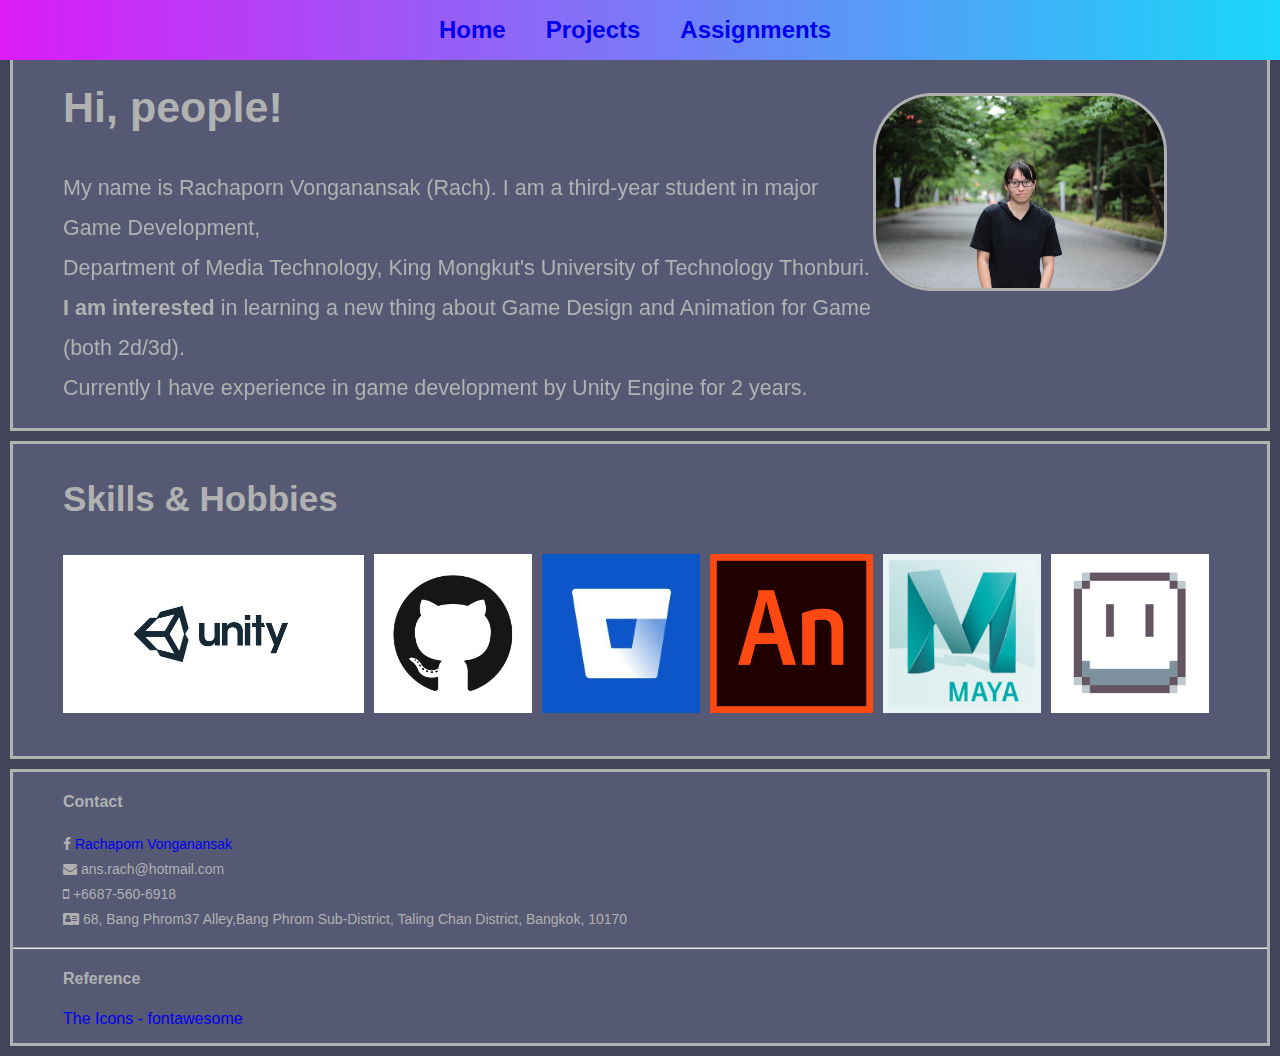
==== index.html @ b6fe2aea "add menu link" ====
<html>
    <head>
        <title>myPortfolio</title>
        <link rel=" stylesheet" href="style.css">     
        <link rel=" stylesheet" href="https://stackpath.bootstrapcdn.com/font-awesome/4.7.0/css/font-awesome.min.css">    
    </head>
    <body>
        <div class="menu">
            <ul>
                <li><a href="https://ansrach.github.io/Portfolio-webpage/index.html" style="text-decoration: none"><b>Home</b></a></li>                               
                <li><a href="https://ansrach.github.io/Portfolio-webpage/myProjects.html" style="text-decoration: none"><b>Projects</b></a></li>
                <li><a href="https://ansrach.github.io/Portfolio-webpage/inClassAssignment.html" style="text-decoration: none"><b>Assignments</b></a></li>               
            </ul>
        </div>
        <div class="grid-container">
            <div id="header">
                <div class="introduce-myself">
                    <img id="rach-01" src ="portWeb-pic/IMG_0821 (1).JPG" alt="rach">
                        <h2>Hi, people!</h2><p>My name is Rachaporn Vonganansak (Rach). I am a third-year student in major Game Development, <br> 
                            Department of Media Technology, King Mongkut's University of Technology Thonburi. <br> 
                            <b>I am interested</b> in learning a new thing about Game Design and Animation for Game (both 2d/3d).<br> 
                            Currently I have experience in game development by Unity Engine for 2 years.</p>
                            <!--<img src="catvibes.gif" alt="music_cat">-->                   
                </div>
            </div> 
            <div id="skill">
                <div class="skill">
                    <h3>Skills & Hobbies<h3>        
                        <div class="skill-pic">
                            <a href="#"><img id="unity" src="portWeb-pic/pic-unity.jpg" alt="unity"></a>
                            <a href="https://github.com/ansrach?tab=repositories"><img id="git" src="portWeb-pic/pic-GitHub02.png" alt="git"></a>
                            <a href="https://bitbucket.org/ansrach40/mygame/src/master/"><img id="bitbucket" src="portWeb-pic/pic-bitbucket.jpg" alt="bitbucket"></a>
                            <a href="https://store.line.me/stickershop/product/11430791/th"><img id="animate-cc" src="portWeb-pic/pic-animate-cc.png" alt="animate-cc"></a>
                            <a href="#"><img id="maya-autodesk" src="portWeb-pic/pic-maya.png" alt="maya-autodesk"></a>
                            <a href="#"><img id="aseprite" src="portWeb-pic/pic-aseprite02.png" alt="aseprite"></a> 
                        </div>                                
                </div>
            </div>
            <div id="contact">
                <div class="contact">
                    <h4>Contact<h4>
                        <!--<pre>
                            <i class="fa fa-facebook"></i><a href="https://www.facebook.com/ratachaporn.vonanansak/" style="text-decoration: none"> Rachaporn Vonganansak</a>     <i class="fa fa-envelope"></i>  ans.rach@hotmail.com     <i class="fa fa-mobile"></i>  +6687-560-6918     <i class="fa fa-address-card"></i>  68, Bang Phrom37 Alley,Bang Phrom Sub-District, Taling Chan District, Bangkok, 10170   
                        </pre>-->                                                                      
                </div>
                <div class="contact-detail">
                    <ul>
                        <li><i class="fa fa-facebook"></i><a href="https://www.facebook.com/ratachaporn.vonanansak/" style="text-decoration: none"> Rachaporn Vonganansak</a></li>     
                        <li><i class="fa fa-envelope"></i>  ans.rach@hotmail.com </li>    
                        <li><i class="fa fa-mobile"></i>  +6687-560-6918</li>     
                        <li><i class="fa fa-address-card"></i>  68, Bang Phrom37 Alley,Bang Phrom Sub-District, Taling Chan District, Bangkok, 10170  </li> 
                    </ul>   
                </div>
                <hr>
                <div class="reference">
                    <h4>Reference</h4>
                    <a href="https://fontawesome.com/v4.7.0/icons/" style="text-decoration: none">The Icons - fontawesome</a>
                </div>
            </div>           
        </div>        
    </body>
</html>
---- style.css ----
body
{
    margin: 0;
    padding: 0;
    font-family: sans-serif;
    background-color:#42455a;
}
/*.container{
    width: 100%;
    height: 100%; 
      
}*/
.grid-container{  
    grid-template-rows: auto;
    display: grid;
    grid-gap: 10px;
    margin: 10px;
}
.grid-container > div{
    border: 3px solid #b2b1b1;
    font-size: 30px;       
    background-color: #555974;
}
#header{
    grid-column: 1 / span 1;    
}
#skill{
    grid-column: 1 / span 1;
}
#contact{
    grid-column: 1 / span 1;
}
#game-projects{
    grid-column: 1 / span 1;
}
#assignment{
    grid-column: 1 / span 1;
}
@media only screen and (max-width: 767px){
    .grid-container{
        grid-template-rows: auto;
        display: grid;
        grid-gap: 10px;
        margin: 10px;         
    }
    #header{
        grid-column: 1 / span 1;        
    }  
    #skill{
        grid-column: 1 / span 1;        
    }
    #contact{
        grid-column: 1 / span 1;        
    }
    #game-projects{
        grid-column: 1 / span 1;         
    }  
    #assignment{
        grid-column: 1 / span 1;
        text-align: center;
    }
}
@media only screen and (max-width: 500px){
    .grid-container{
        grid-template-rows: auto;
        display: grid;
        grid-gap: 10px;
        margin: 10px;  
    }
    #header{
        grid-column: 1 / span 1;   
        margin-top: 80px;          
    }  
    #skill{
        grid-column: 1 / span 1;
        text-align: center;
    }
    #contact{
        grid-column: 1 / span 1;
        text-align: center;
    }
    #game-projects{
        grid-column: 1 / span 1;         
    }  
    #assignment{
        grid-column: 1 / span 1;
        text-align: center;
    }
}
.menu{    
    text-align: center;
    position: fixed;
    top: 0%;
    width: 100%;
    background: linear-gradient(to right, #db1bf6, #19d7f8);
}
.menu ul{
    display: inline-flex;
    right: 50px;
    margin-right: 50px;    
}
.menu ul li{
   list-style: none;   
   margin: 0 20px;  
   font-size: 24px;  
}
.menu ul li a:visited
{
	color:#555974; ; 
}  
/* mouse over link */  
.menu ul li a:hover
{ 
	color:#42455a;     
} 

.introduce-myself{     
    color: #b2b1b1;  
    margin-left: 50px; 
    margin-right: 50px; 
    margin-top: 70px;
}
.introduce-myself h2{
    font-size: 43px;    
}
.introduce-myself p{
    margin-bottom: 20px;
    font-size: 21.5px; 
    line-height: 40px;   
    position: relative;       
}
#rach-01{
    width: 25%;
    float: right;  
    margin-top: 10px;   
    margin-bottom: 30px; 
    margin-right: 50px;
    border: 3px solid#b2b1b1;
    border-radius: 60px;   
}

.skill{  
   color: #b2b1b1;
   margin-left: 50px; 
}
.skill-pic a:hover{
    opacity: 85%; 
}
#unity{
    width: 25%;    
}
#animate-cc{
    width: 13.5%;
}
#aseprite{
    /*width: 32.5%; 01*/   
    width: 13.15%; 
}
#maya-autodesk{
    width: 13.15%;
}
#git{
    width: 13.15%;
}
#bitbucket{
    width: 13.18%;
}

.contact{
    color: #b2b1b1;     
    font-size: 16px; 
    margin-left: 50px;    
}
.contact-detail ul{    
    color: #b2b1b1;
    list-style: none;
    line-height: 25px;
    font-size: 14px;    
    margin-left: 10px;     
}
/*.contact pre{
    margin-right: 150px;
}*/
/* visited link */
.contact-detail ul a:visited
{
	color:#b2b1b1; 
}  
/* mouse over link */  
.contact-detail ul a:hover
{ 
	color: lightseagreen; 
} 
.reference{       
    color: #b2b1b1;
    font-size: 16px; 
    margin-left: 50px;  
    margin-bottom: 15px; 
}
.reference a:visited
{
	color:#b2b1b1; 
}  
/* mouse over link */  
.reference a:hover
{ 
	color: lightseagreen; 
} 

/*myProject*/
.projects{
    color: #b2b1b1;  
    margin-left: 50px; 
    margin-right: 50px;
    margin-top: 65px;
}
.projects p{
    font-size: 21.5px;        
    line-height: 40px;    
}
.projects hr{
    margin-right: 50px;
}
.projects a:hover{
    opacity: 85%;
}
#unity-project{
    border: 2px solid#b2b1b1;
    border-radius: 30px;    
}
#game-pic{
    width: 35%;
    float: right;    
    margin-right: 50px;
    border: 3px solid#b2b1b1;
    border-radius: 60px;   
}

.game-built{
    font-size: 20px;
    margin-bottom: 15px;
    text-align: center;   
}
.game-built a:hover{
    opacity: 85%;
}
#project-built{
    border: 2px solid#b2b1b1;
    border-radius: 30px;    
    width: 10%;    
}

/*inClassAssignment*/
#assignments-pic{
    border: 3px solid#b2b1b1;
    border-radius: 30px;    
    width: 47.75%;
    margin-bottom: 45px;
}
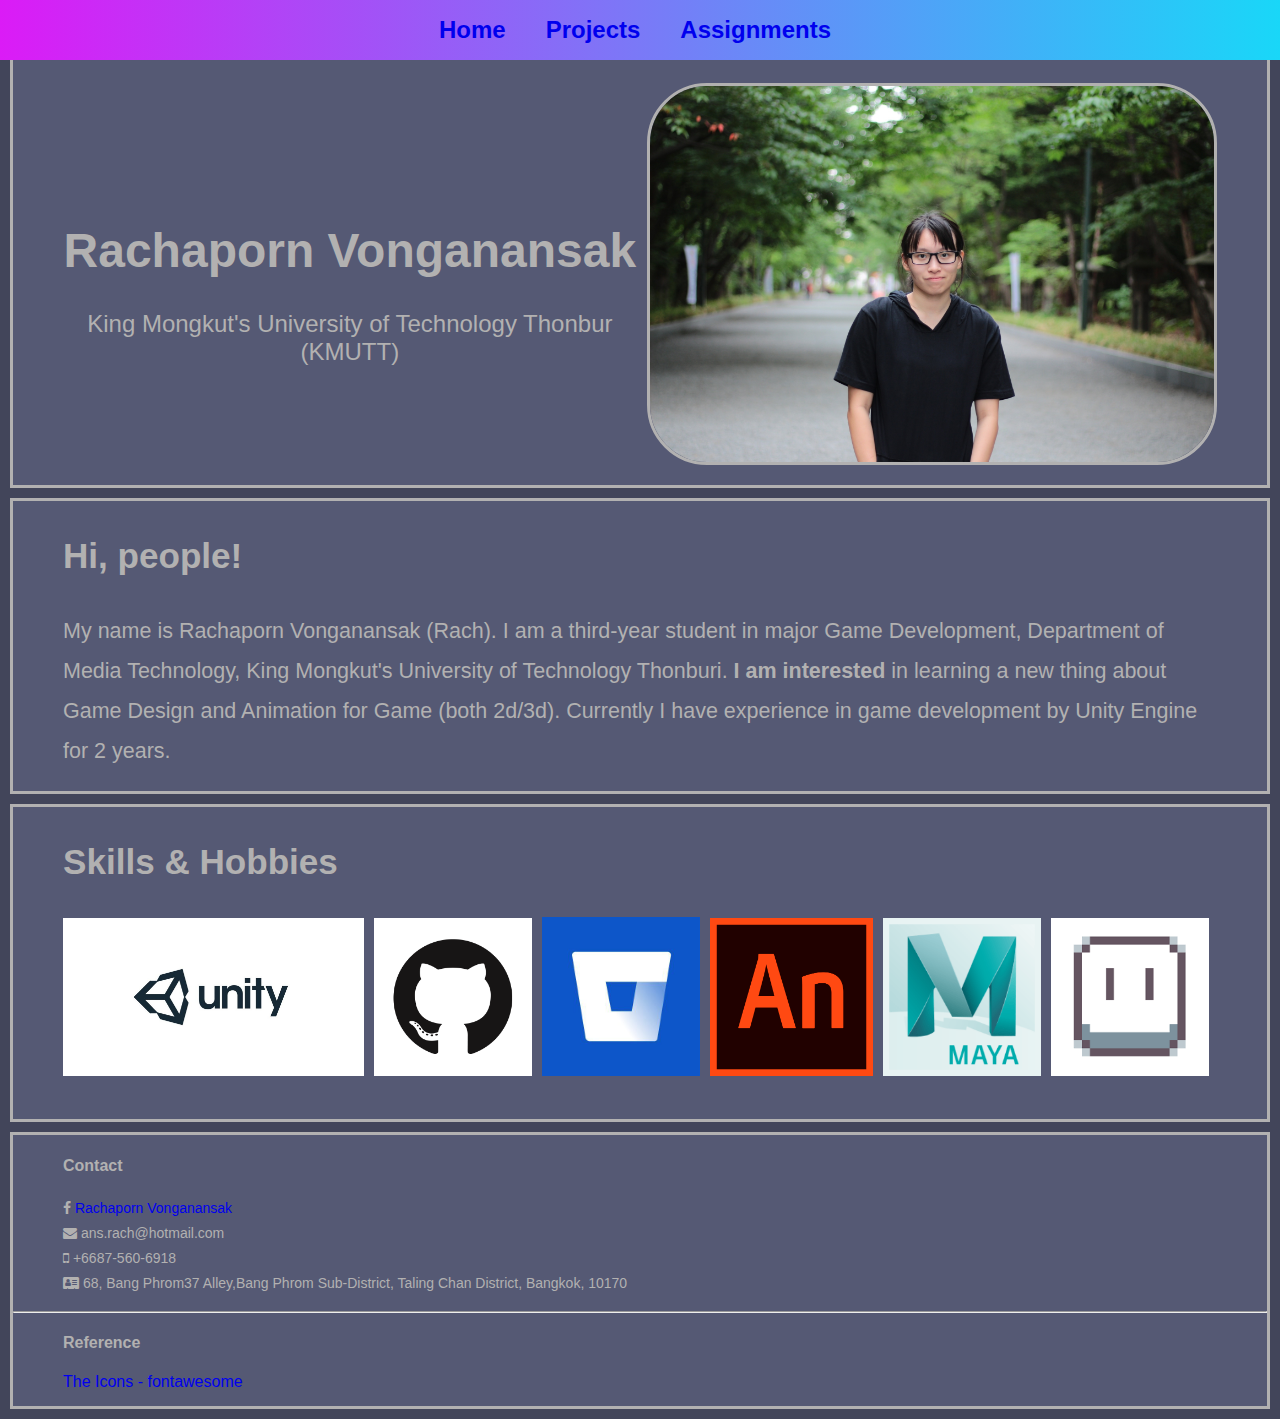
==== commit 4bd2e23d: "update html" ====
--- a/index.html
+++ b/index.html
@@ -14,15 +14,20 @@
         </div>
         <div class="grid-container">
             <div id="header">
-                <div class="introduce-myself">
-                    <img id="rach-01" src ="portWeb-pic/IMG_0821 (1).JPG" alt="rach">
-                        <h2>Hi, people!</h2><p>My name is Rachaporn Vonganansak (Rach). I am a third-year student in major Game Development, <br> 
-                            Department of Media Technology, King Mongkut's University of Technology Thonburi. <br> 
-                            <b>I am interested</b> in learning a new thing about Game Design and Animation for Game (both 2d/3d).<br> 
+                <img id="rach-01" src ="portWeb-pic/IMG_0821 (1).JPG" alt="rach">                 
+                <div class="head">                                       
+                    <h1>Rachaporn Vonganansak</h1><p>King Mongkut's University of Technology Thonbur (KMUTT)</p>                    
+                </div>                
+            </div> 
+            <div id="about-me">
+                <div class="introduce-myself">                   
+                        <h3>Hi, people!</h3><p>My name is Rachaporn Vonganansak (Rach). I am a third-year student in major Game Development, 
+                            Department of Media Technology, King Mongkut's University of Technology Thonburi. 
+                            <b>I am interested</b> in learning a new thing about Game Design and Animation for Game (both 2d/3d).
                             Currently I have experience in game development by Unity Engine for 2 years.</p>
                             <!--<img src="catvibes.gif" alt="music_cat">-->                   
-                </div>
-            </div> 
+                </div>        
+            </div>
             <div id="skill">
                 <div class="skill">
                     <h3>Skills & Hobbies<h3>        
--- a/style.css
+++ b/style.css
@@ -5,11 +5,6 @@
     font-family: sans-serif;
     background-color:#42455a;
 }
-/*.container{
-    width: 100%;
-    height: 100%; 
-      
-}*/
 .grid-container{  
     grid-template-rows: auto;
     display: grid;
@@ -23,6 +18,9 @@
 }
 #header{
     grid-column: 1 / span 1;    
+}
+#about-me{
+    grid-column: 1 / span 1;
 }
 #skill{
     grid-column: 1 / span 1;
@@ -46,6 +44,9 @@
     #header{
         grid-column: 1 / span 1;        
     }  
+    #about-me{
+        grid-column: 1 / span 1;
+    }
     #skill{
         grid-column: 1 / span 1;        
     }
@@ -68,9 +69,12 @@
         margin: 10px;  
     }
     #header{
-        grid-column: 1 / span 1;   
-        margin-top: 80px;          
-    }  
+        grid-column: 1 / span 1          
+    }
+   
+    #about-me{
+        grid-column: 1 / span 1;        
+    }
     #skill{
         grid-column: 1 / span 1;
         text-align: center;
@@ -113,32 +117,34 @@
 { 
 	color:#42455a;     
 } 
-
+.head{
+    text-align: center;
+    color: #b2b1b1;
+    font-size: 24px;
+    margin-top: 210px;
+    margin-left: 40px; 
+}
+#rach-01{
+    width: 45%;    
+    float: right;   
+    display: block;
+    margin-top: 70px;
+    margin-bottom: 20px;    
+    margin-right: 50px;
+    border: 3px solid#b2b1b1;
+    border-radius: 60px;   
+}
 .introduce-myself{     
     color: #b2b1b1;  
     margin-left: 50px; 
-    margin-right: 50px; 
-    margin-top: 70px;
-}
-.introduce-myself h2{
-    font-size: 43px;    
+    margin-right: 50px;   
 }
 .introduce-myself p{
     margin-bottom: 20px;
     font-size: 21.5px; 
     line-height: 40px;   
-    position: relative;       
-}
-#rach-01{
-    width: 25%;
-    float: right;  
-    margin-top: 10px;   
-    margin-bottom: 30px; 
-    margin-right: 50px;
-    border: 3px solid#b2b1b1;
-    border-radius: 60px;   
-}
-
+         
+}
 .skill{  
    color: #b2b1b1;
    margin-left: 50px; 
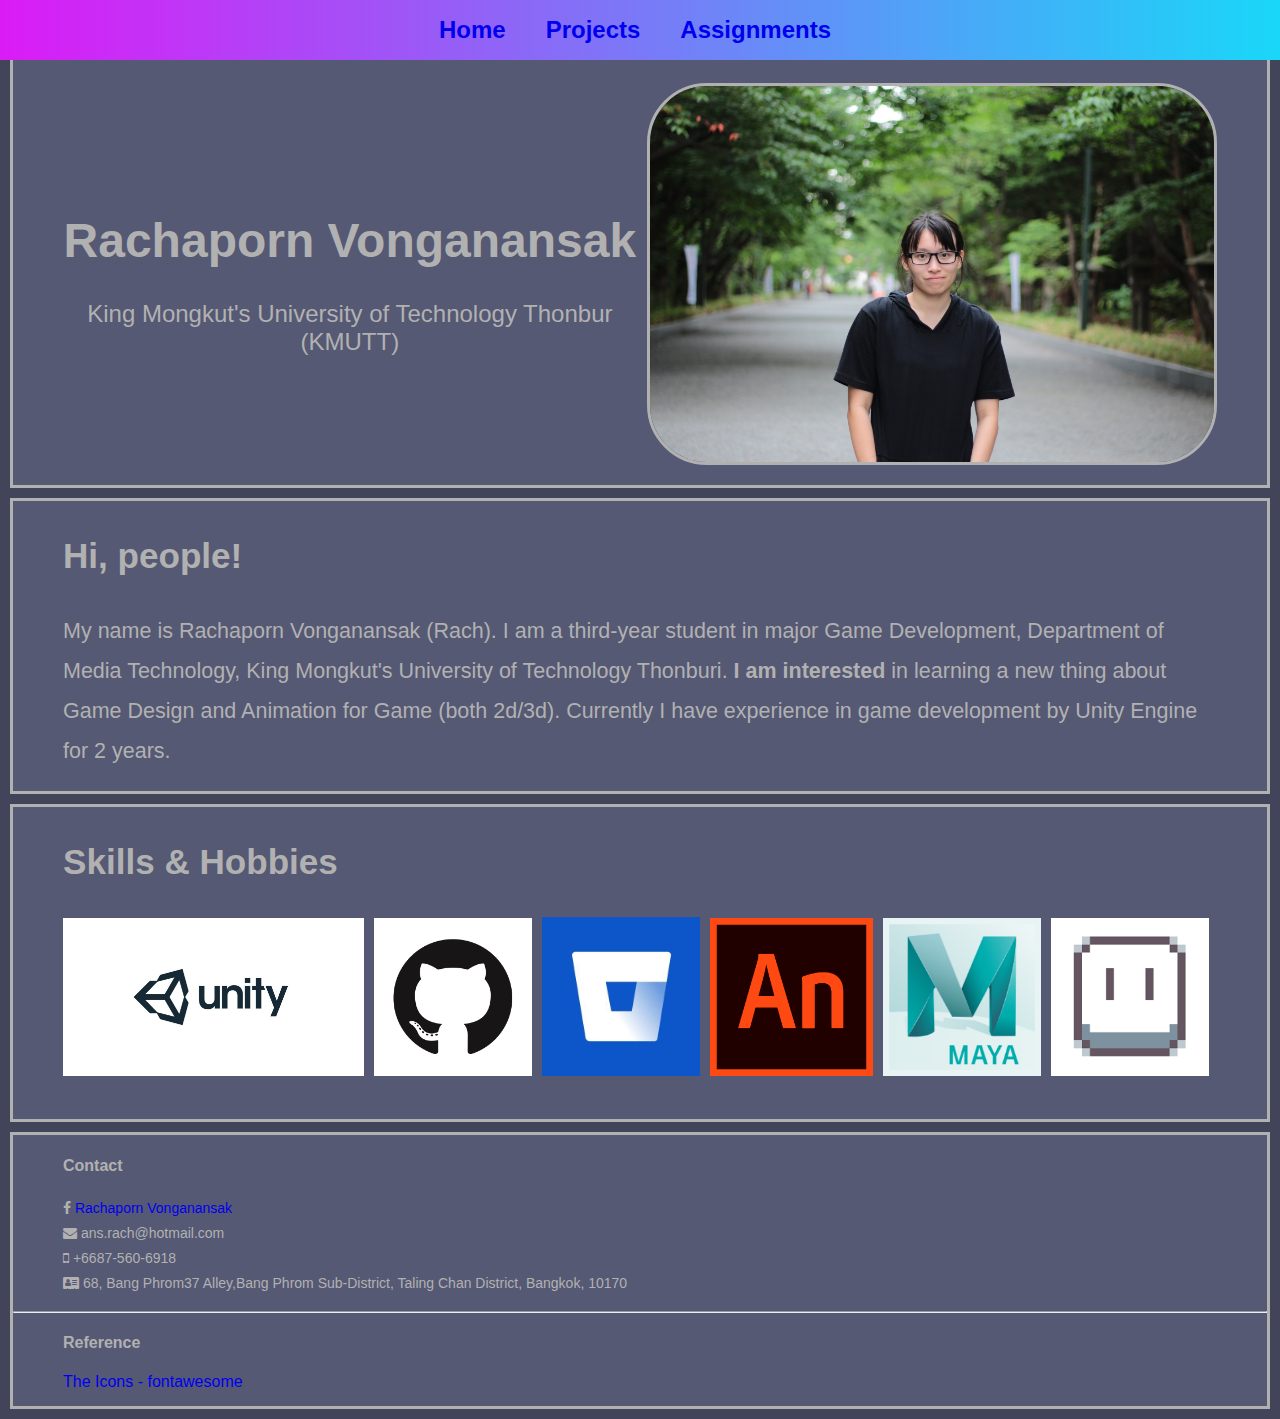
==== commit 96850a61: "update html & square game css" ====
--- a/index.html
+++ b/index.html
@@ -32,7 +32,7 @@
                 <div class="skill">
                     <h3>Skills & Hobbies<h3>        
                         <div class="skill-pic">
-                            <a href="#"><img id="unity" src="portWeb-pic/pic-unity.jpg" alt="unity"></a>
+                            <a href="https://ansrach.github.io/Portfolio-webpage/myProjects.html"><img id="unity" src="portWeb-pic/pic-unity.jpg" alt="unity"></a>
                             <a href="https://github.com/ansrach?tab=repositories"><img id="git" src="portWeb-pic/pic-GitHub02.png" alt="git"></a>
                             <a href="https://bitbucket.org/ansrach40/mygame/src/master/"><img id="bitbucket" src="portWeb-pic/pic-bitbucket.jpg" alt="bitbucket"></a>
                             <a href="https://store.line.me/stickershop/product/11430791/th"><img id="animate-cc" src="portWeb-pic/pic-animate-cc.png" alt="animate-cc"></a>
--- a/style.css
+++ b/style.css
@@ -69,9 +69,9 @@
         margin: 10px;  
     }
     #header{
-        grid-column: 1 / span 1          
-    }
-   
+        grid-column: 1 / span 1;
+                  
+    }   
     #about-me{
         grid-column: 1 / span 1;        
     }
@@ -121,13 +121,12 @@
     text-align: center;
     color: #b2b1b1;
     font-size: 24px;
-    margin-top: 210px;
+    margin-top: 200px;
     margin-left: 40px; 
 }
 #rach-01{
     width: 45%;    
-    float: right;   
-    display: block;
+    float: right;    
     margin-top: 70px;
     margin-bottom: 20px;    
     margin-right: 50px;
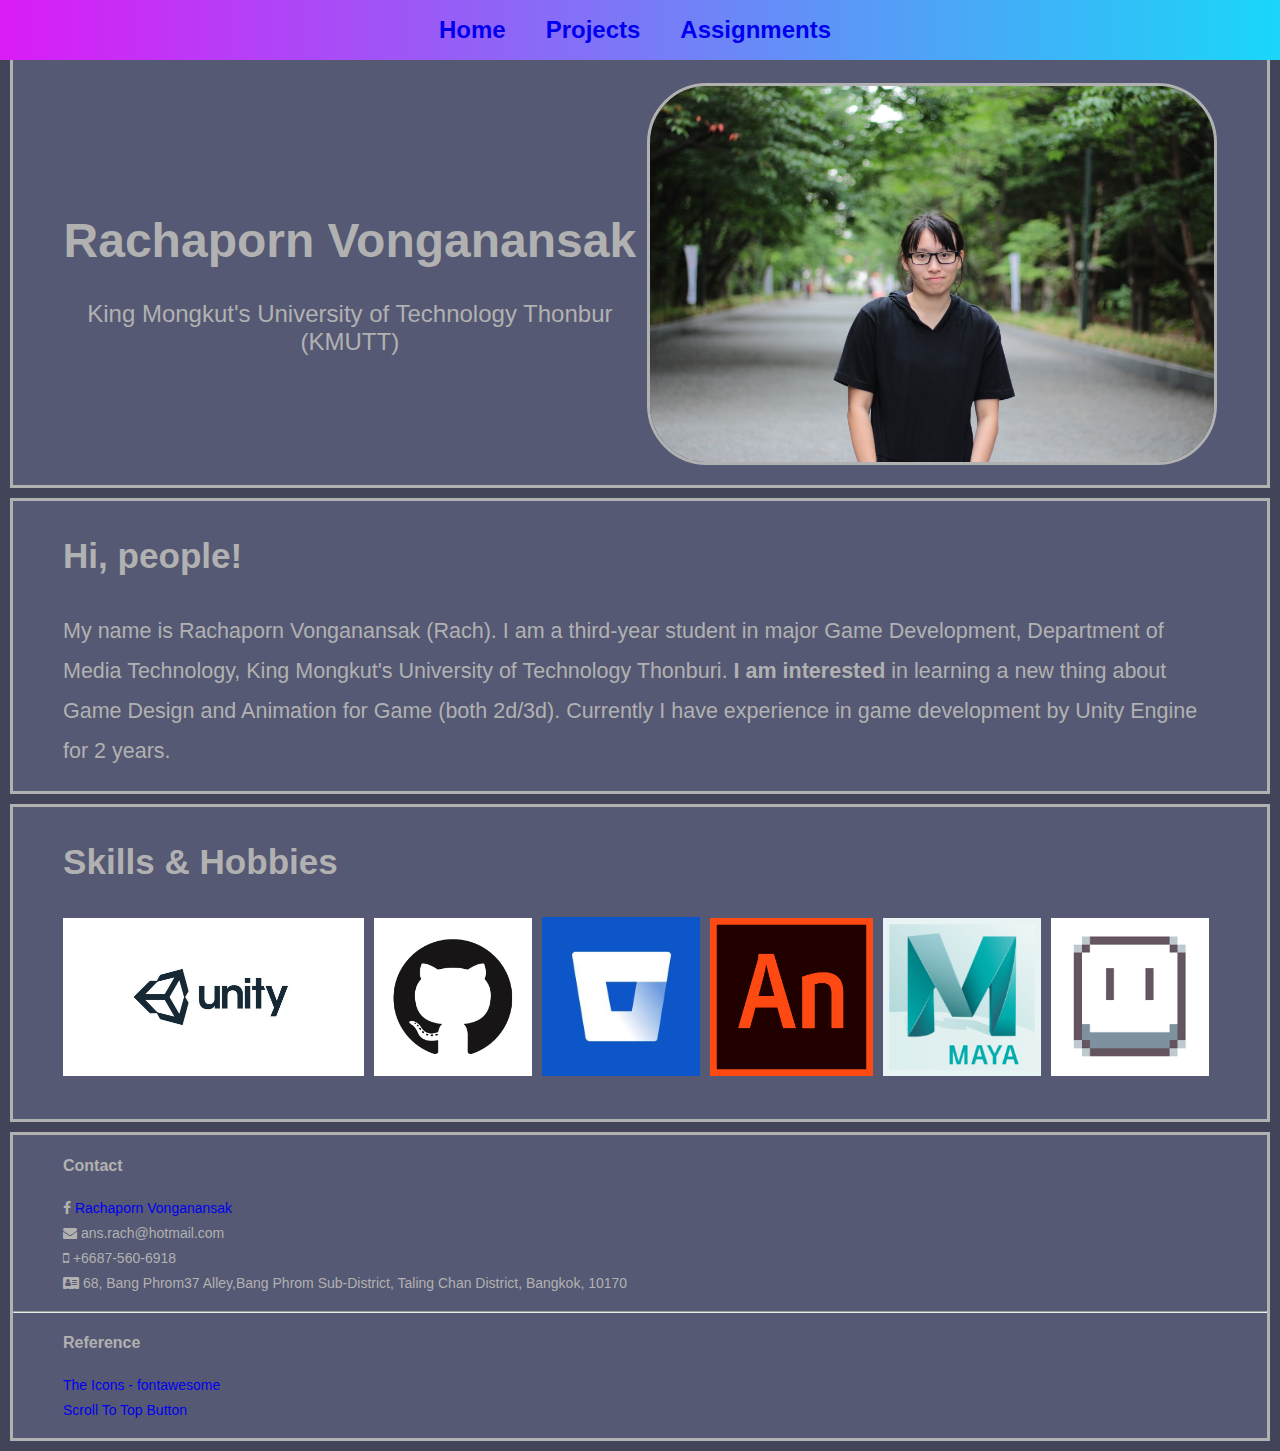
==== commit f14eed20: "update html" ====
--- a/index.html
+++ b/index.html
@@ -1,10 +1,11 @@
 <html>
     <head>
         <title>myPortfolio</title>
-        <link rel=" stylesheet" href="style.css">     
+        <link rel=" stylesheet" href="style.css">        
         <link rel=" stylesheet" href="https://stackpath.bootstrapcdn.com/font-awesome/4.7.0/css/font-awesome.min.css">    
     </head>
     <body>
+        <button onclick="GoTopFunction()" id="GoToTopButton" title="Go to top">Top</button>
         <div class="menu">
             <ul>
                 <li><a href="https://ansrach.github.io/Portfolio-webpage/index.html" style="text-decoration: none"><b>Home</b></a></li>                               
@@ -54,14 +55,18 @@
                         <li><i class="fa fa-envelope"></i>  ans.rach@hotmail.com </li>    
                         <li><i class="fa fa-mobile"></i>  +6687-560-6918</li>     
                         <li><i class="fa fa-address-card"></i>  68, Bang Phrom37 Alley,Bang Phrom Sub-District, Taling Chan District, Bangkok, 10170  </li> 
-                    </ul>   
+                    </ul>                       
                 </div>
                 <hr>
                 <div class="reference">
                     <h4>Reference</h4>
-                    <a href="https://fontawesome.com/v4.7.0/icons/" style="text-decoration: none">The Icons - fontawesome</a>
+                    <ul>
+                        <li><a href="https://fontawesome.com/v4.7.0/icons/" style="text-decoration: none">The Icons - fontawesome</a></li>
+                        <li><a href="https://www.w3schools.com/howto/howto_js_scroll_to_top.asp" style="text-decoration: none">Scroll To Top Button</a></li>
+                    </ul>                   
                 </div>
             </div>           
-        </div>        
+        </div>   
+        <script src="main.js"></script>    
     </body>
 </html>--- a/style.css
+++ b/style.css
@@ -4,6 +4,9 @@
     padding: 0;
     font-family: sans-serif;
     background-color:#42455a;
+}
+html{
+    scroll-behavior: smooth;
 }
 .grid-container{  
     grid-template-rows: auto;
@@ -70,7 +73,7 @@
     }
     #header{
         grid-column: 1 / span 1;
-                  
+        text-align: center;
     }   
     #about-me{
         grid-column: 1 / span 1;        
@@ -90,6 +93,21 @@
         grid-column: 1 / span 1;
         text-align: center;
     }
+}
+#GoToTopButton {
+    display: none;
+    position: fixed;
+    bottom: 20px;
+    right: 30px;
+    z-index: 99;
+    font-size: 18px;
+    border: none;
+    outline: none;
+    background-color: #42455a;
+    color: #b2b1b1;
+    cursor: pointer;
+    padding: 15px;
+    border-radius: 4px;
 }
 .menu{    
     text-align: center;
@@ -198,9 +216,18 @@
 } 
 .reference{       
     color: #b2b1b1;
-    font-size: 16px; 
-    margin-left: 50px;  
+    font-size: 16px;     
     margin-bottom: 15px; 
+}
+.reference h4{
+    margin-left: 50px;
+}
+.reference ul{
+    color: #b2b1b1;
+    list-style: none;
+    line-height: 25px;
+    font-size: 14px;    
+    margin-left: 10px;   
 }
 .reference a:visited
 {
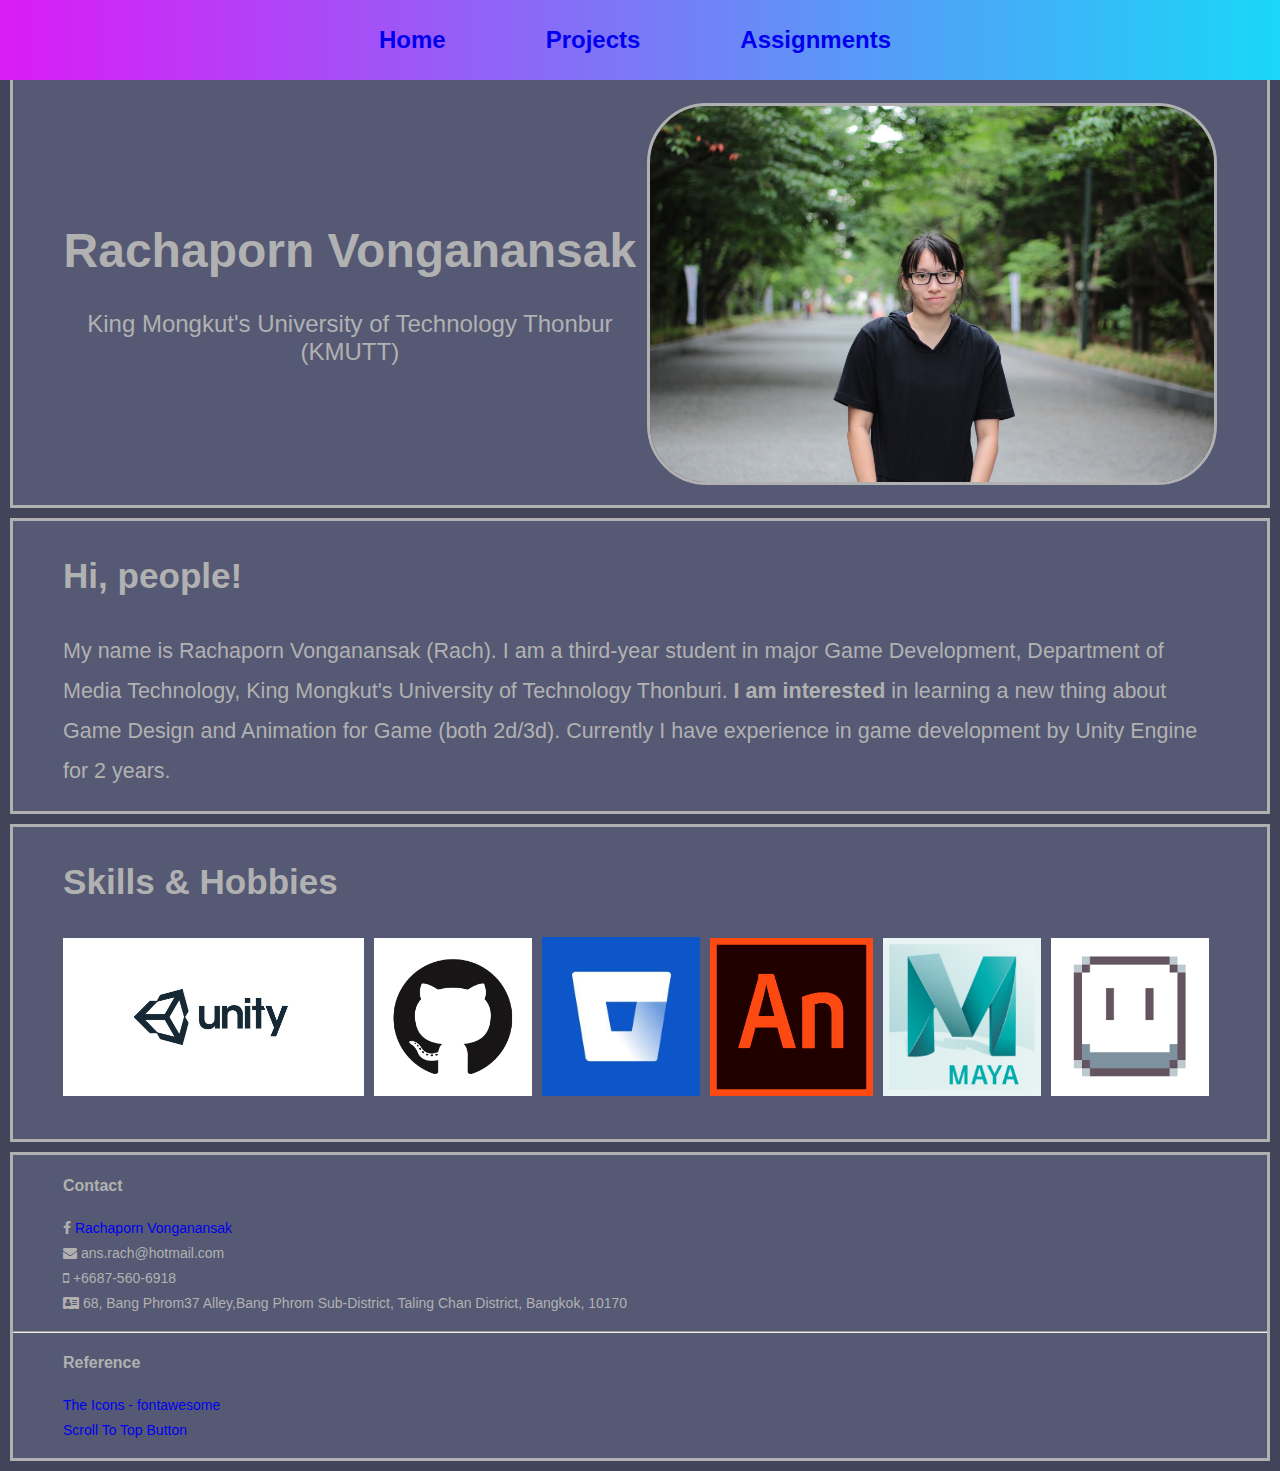
==== commit 11cac8d3: "update html" ====
--- a/index.html
+++ b/index.html
@@ -8,9 +8,9 @@
         <button onclick="GoTopFunction()" id="GoToTopButton" title="Go to top">Top</button>
         <div class="menu">
             <ul>
-                <li><a href="https://ansrach.github.io/Portfolio-webpage/index.html" style="text-decoration: none"><b>Home</b></a></li>                               
-                <li><a href="https://ansrach.github.io/Portfolio-webpage/myProjects.html" style="text-decoration: none"><b>Projects</b></a></li>
-                <li><a href="https://ansrach.github.io/Portfolio-webpage/inClassAssignment.html" style="text-decoration: none"><b>Assignments</b></a></li>               
+                <li><a href="index.html" class="underline"><p class="bold-text">Home</p></a></li>                               
+                <li><a href="myProjects.html" class="underline"><p class="bold-text">Projects</p></a></li>
+                <li><a href="inClassAssignment.html" class="underline"><p class="bold-text">Assignments</p></a></li>           
             </ul>
         </div>
         <div class="grid-container">
@@ -33,7 +33,7 @@
                 <div class="skill">
                     <h3>Skills & Hobbies<h3>        
                         <div class="skill-pic">
-                            <a href="https://ansrach.github.io/Portfolio-webpage/myProjects.html"><img id="unity" src="portWeb-pic/pic-unity.jpg" alt="unity"></a>
+                            <a href="myProjects.html"><img id="unity" src="portWeb-pic/pic-unity.jpg" alt="unity"></a>
                             <a href="https://github.com/ansrach?tab=repositories"><img id="git" src="portWeb-pic/pic-GitHub02.png" alt="git"></a>
                             <a href="https://bitbucket.org/ansrach40/mygame/src/master/"><img id="bitbucket" src="portWeb-pic/pic-bitbucket.jpg" alt="bitbucket"></a>
                             <a href="https://store.line.me/stickershop/product/11430791/th"><img id="animate-cc" src="portWeb-pic/pic-animate-cc.png" alt="animate-cc"></a>
@@ -61,8 +61,8 @@
                 <div class="reference">
                     <h4>Reference</h4>
                     <ul>
-                        <li><a href="https://fontawesome.com/v4.7.0/icons/" style="text-decoration: none">The Icons - fontawesome</a></li>
-                        <li><a href="https://www.w3schools.com/howto/howto_js_scroll_to_top.asp" style="text-decoration: none">Scroll To Top Button</a></li>
+                        <li><a href="https://fontawesome.com/v4.7.0/icons/" class="underline">The Icons - fontawesome</a></li>
+                        <li><a href="https://www.w3schools.com/howto/howto_js_scroll_to_top.asp" class="underline">Scroll To Top Button</a></li>
                     </ul>                   
                 </div>
             </div>           
--- a/style.css
+++ b/style.css
@@ -113,7 +113,8 @@
     text-align: center;
     position: fixed;
     top: 0%;
-    width: 100%;
+    width: 100%;    
+       
     background: linear-gradient(to right, #db1bf6, #19d7f8);
 }
 .menu ul{
@@ -123,8 +124,9 @@
 }
 .menu ul li{
    list-style: none;   
-   margin: 0 20px;  
-   font-size: 24px;  
+   margin: 0 50px;  
+   font-size: 24px; 
+   line-height: 1%;  
 }
 .menu ul li a:visited
 {
@@ -135,17 +137,23 @@
 { 
 	color:#42455a;     
 } 
+.underline{
+    text-decoration: none;
+}
+.bold-text{
+    font-weight: bold;
+}
 .head{
     text-align: center;
     color: #b2b1b1;
     font-size: 24px;
-    margin-top: 200px;
+    margin-top: 210px;
     margin-left: 40px; 
 }
 #rach-01{
     width: 45%;    
     float: right;    
-    margin-top: 70px;
+    margin-top: 90px;
     margin-bottom: 20px;    
     margin-right: 50px;
     border: 3px solid#b2b1b1;
@@ -244,7 +252,7 @@
     color: #b2b1b1;  
     margin-left: 50px; 
     margin-right: 50px;
-    margin-top: 65px;
+    margin-top: 85px;
 }
 .projects p{
     font-size: 21.5px;        
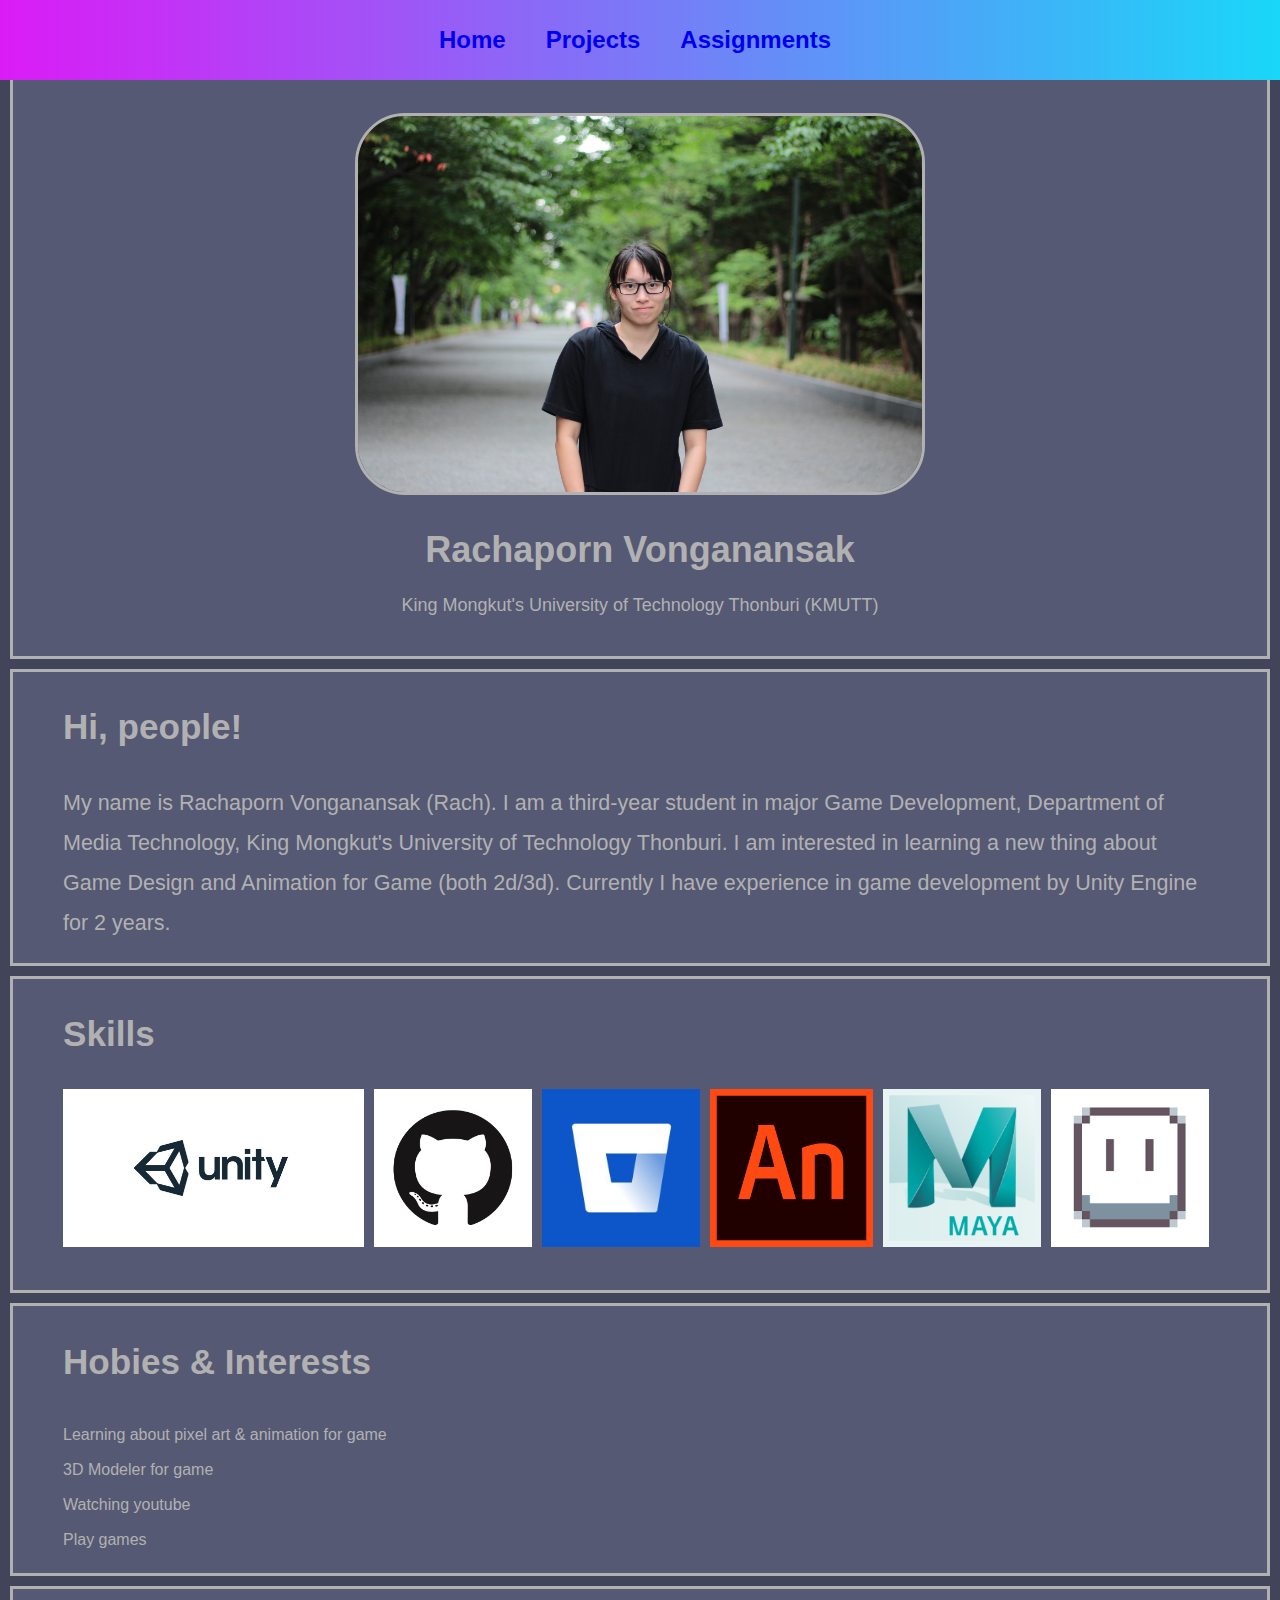
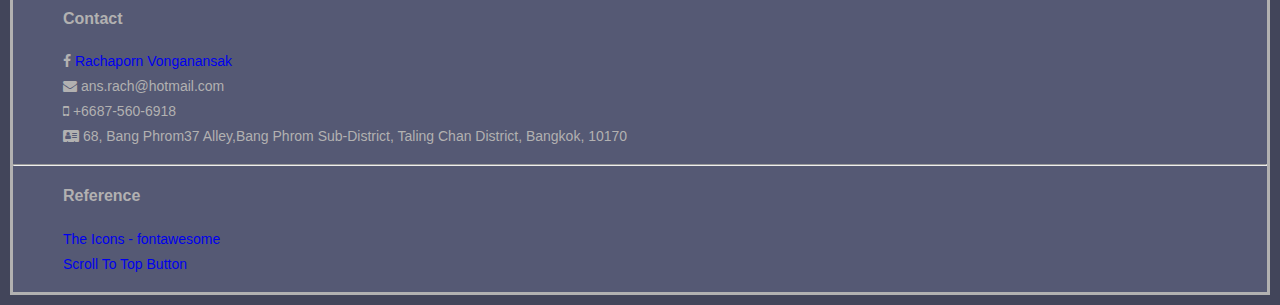
==== commit 12e85ace: "update html" ====
--- a/index.html
+++ b/index.html
@@ -14,24 +14,24 @@
             </ul>
         </div>
         <div class="grid-container">
-            <div id="header">
-                <img id="rach-01" src ="portWeb-pic/IMG_0821 (1).JPG" alt="rach">                 
-                <div class="head">                                       
-                    <h1>Rachaporn Vonganansak</h1><p>King Mongkut's University of Technology Thonbur (KMUTT)</p>                    
+            <div id="header">                           
+                <div class="head">          
+                    <img id="rach-01" src ="portWeb-pic/IMG_0821 (1).JPG" alt="rach">                               
+                    <h1>Rachaporn Vonganansak</h1><p>King Mongkut's University of Technology Thonburi (KMUTT)</p>                    
                 </div>                
             </div> 
             <div id="about-me">
                 <div class="introduce-myself">                   
                         <h3>Hi, people!</h3><p>My name is Rachaporn Vonganansak (Rach). I am a third-year student in major Game Development, 
                             Department of Media Technology, King Mongkut's University of Technology Thonburi. 
-                            <b>I am interested</b> in learning a new thing about Game Design and Animation for Game (both 2d/3d).
+                            I am interested in learning a new thing about Game Design and Animation for Game (both 2d/3d).
                             Currently I have experience in game development by Unity Engine for 2 years.</p>
                             <!--<img src="catvibes.gif" alt="music_cat">-->                   
                 </div>        
             </div>
             <div id="skill">
                 <div class="skill">
-                    <h3>Skills & Hobbies<h3>        
+                    <h3>Skills<h3>        
                         <div class="skill-pic">
                             <a href="myProjects.html"><img id="unity" src="portWeb-pic/pic-unity.jpg" alt="unity"></a>
                             <a href="https://github.com/ansrach?tab=repositories"><img id="git" src="portWeb-pic/pic-GitHub02.png" alt="git"></a>
@@ -42,12 +42,22 @@
                         </div>                                
                 </div>
             </div>
+            <div id="Hobies-Interests">
+                <div class="hobies-interest">
+                    <h3>Hobies & Interests<h3>                                                                                             
+                </div>
+                <div class="hobbies-detail">
+                    <ul>
+                        <li>Learning about pixel art & animation for game</li>
+                        <li>3D Modeler for game</li>
+                        <li>Watching youtube</li>                               
+                        <li>Play games</li>           
+                    </ul>    
+                </div>        
+            </div>
             <div id="contact">
                 <div class="contact">
-                    <h4>Contact<h4>
-                        <!--<pre>
-                            <i class="fa fa-facebook"></i><a href="https://www.facebook.com/ratachaporn.vonanansak/" style="text-decoration: none"> Rachaporn Vonganansak</a>     <i class="fa fa-envelope"></i>  ans.rach@hotmail.com     <i class="fa fa-mobile"></i>  +6687-560-6918     <i class="fa fa-address-card"></i>  68, Bang Phrom37 Alley,Bang Phrom Sub-District, Taling Chan District, Bangkok, 10170   
-                        </pre>-->                                                                      
+                    <h4>Contact<h4>                                                                                        
                 </div>
                 <div class="contact-detail">
                     <ul>
--- a/style.css
+++ b/style.css
@@ -28,6 +28,9 @@
 #skill{
     grid-column: 1 / span 1;
 }
+#Hobies-Interests{
+    grid-column: 1 / span 1;
+}
 #contact{
     grid-column: 1 / span 1;
 }
@@ -53,6 +56,9 @@
     #skill{
         grid-column: 1 / span 1;        
     }
+    #Hobies-Interests{
+        grid-column: 1 / span 1;
+    }
     #contact{
         grid-column: 1 / span 1;        
     }
@@ -79,6 +85,10 @@
         grid-column: 1 / span 1;        
     }
     #skill{
+        grid-column: 1 / span 1;
+        text-align: center;
+    }
+    #Hobies-Interests{
         grid-column: 1 / span 1;
         text-align: center;
     }
@@ -113,8 +123,7 @@
     text-align: center;
     position: fixed;
     top: 0%;
-    width: 100%;    
-       
+    width: 100%;       
     background: linear-gradient(to right, #db1bf6, #19d7f8);
 }
 .menu ul{
@@ -124,7 +133,7 @@
 }
 .menu ul li{
    list-style: none;   
-   margin: 0 50px;  
+   margin: 0 20px;  
    font-size: 24px; 
    line-height: 1%;  
 }
@@ -146,18 +155,18 @@
 .head{
     text-align: center;
     color: #b2b1b1;
-    font-size: 24px;
-    margin-top: 210px;
-    margin-left: 40px; 
+    font-size: 18px;
+    margin-bottom: 40px;  
+    margin-top: 100px;
+   /* margin-left: 40px; */
 }
 #rach-01{
-    width: 45%;    
-    float: right;    
-    margin-top: 90px;
-    margin-bottom: 20px;    
-    margin-right: 50px;
+    width: 45%;      
+   /* margin-top: 90px;*/
+    margin-bottom: 10px;    
+   /* margin-right: 50px;*/
     border: 3px solid#b2b1b1;
-    border-radius: 60px;   
+    border-radius: 50px;   
 }
 .introduce-myself{     
     color: #b2b1b1;  
@@ -195,6 +204,21 @@
 }
 #bitbucket{
     width: 13.18%;
+}
+
+.hobies-interest{
+    color: #b2b1b1;  
+      
+}
+.hobies-interest h3{
+    margin-left: 50px;        
+}
+.hobbies-detail ul {
+    color: #b2b1b1;
+    list-style: none;
+    line-height: 35px;
+    font-size: 16px;
+    margin-left: 10px;       
 }
 
 .contact{
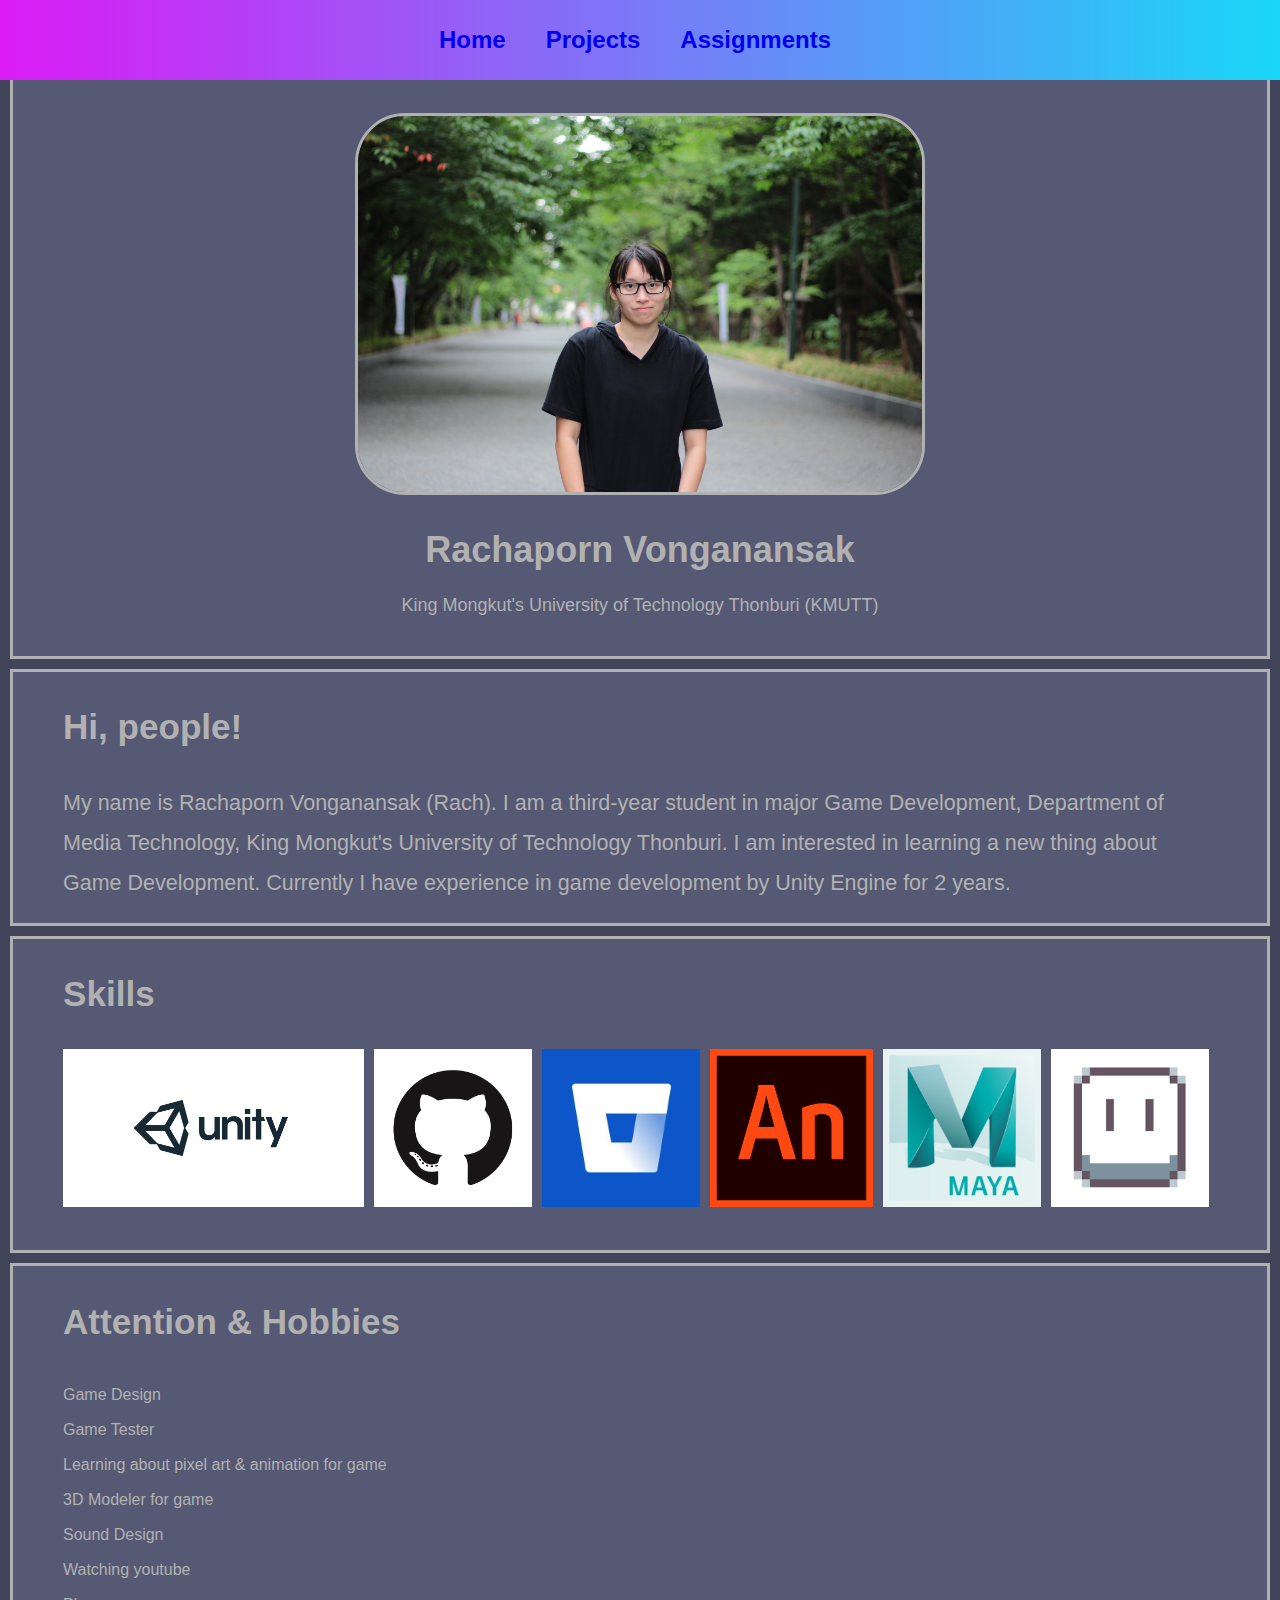
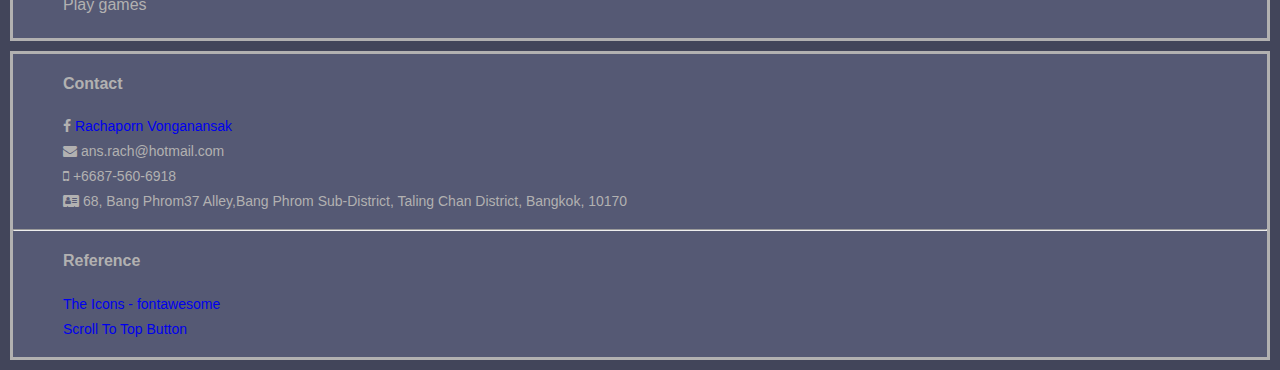
==== commit 2fd4a386: "Update index.html" ====
--- a/index.html
+++ b/index.html
@@ -24,7 +24,7 @@
                 <div class="introduce-myself">                   
                         <h3>Hi, people!</h3><p>My name is Rachaporn Vonganansak (Rach). I am a third-year student in major Game Development, 
                             Department of Media Technology, King Mongkut's University of Technology Thonburi. 
-                            I am interested in learning a new thing about Game Design and Animation for Game (both 2d/3d).
+                            I am interested in learning a new thing about Game Development.
                             Currently I have experience in game development by Unity Engine for 2 years.</p>
                             <!--<img src="catvibes.gif" alt="music_cat">-->                   
                 </div>        
@@ -44,12 +44,15 @@
             </div>
             <div id="Hobies-Interests">
                 <div class="hobies-interest">
-                    <h3>Hobies & Interests<h3>                                                                                             
+                    <h3>Attention & Hobbies<h3>                                                                                             
                 </div>
                 <div class="hobbies-detail">
                     <ul>
+                        <li>Game Design</li>
+                        <li>Game Tester</li>
                         <li>Learning about pixel art & animation for game</li>
                         <li>3D Modeler for game</li>
+                        <li>Sound Design</li>
                         <li>Watching youtube</li>                               
                         <li>Play games</li>           
                     </ul>    
